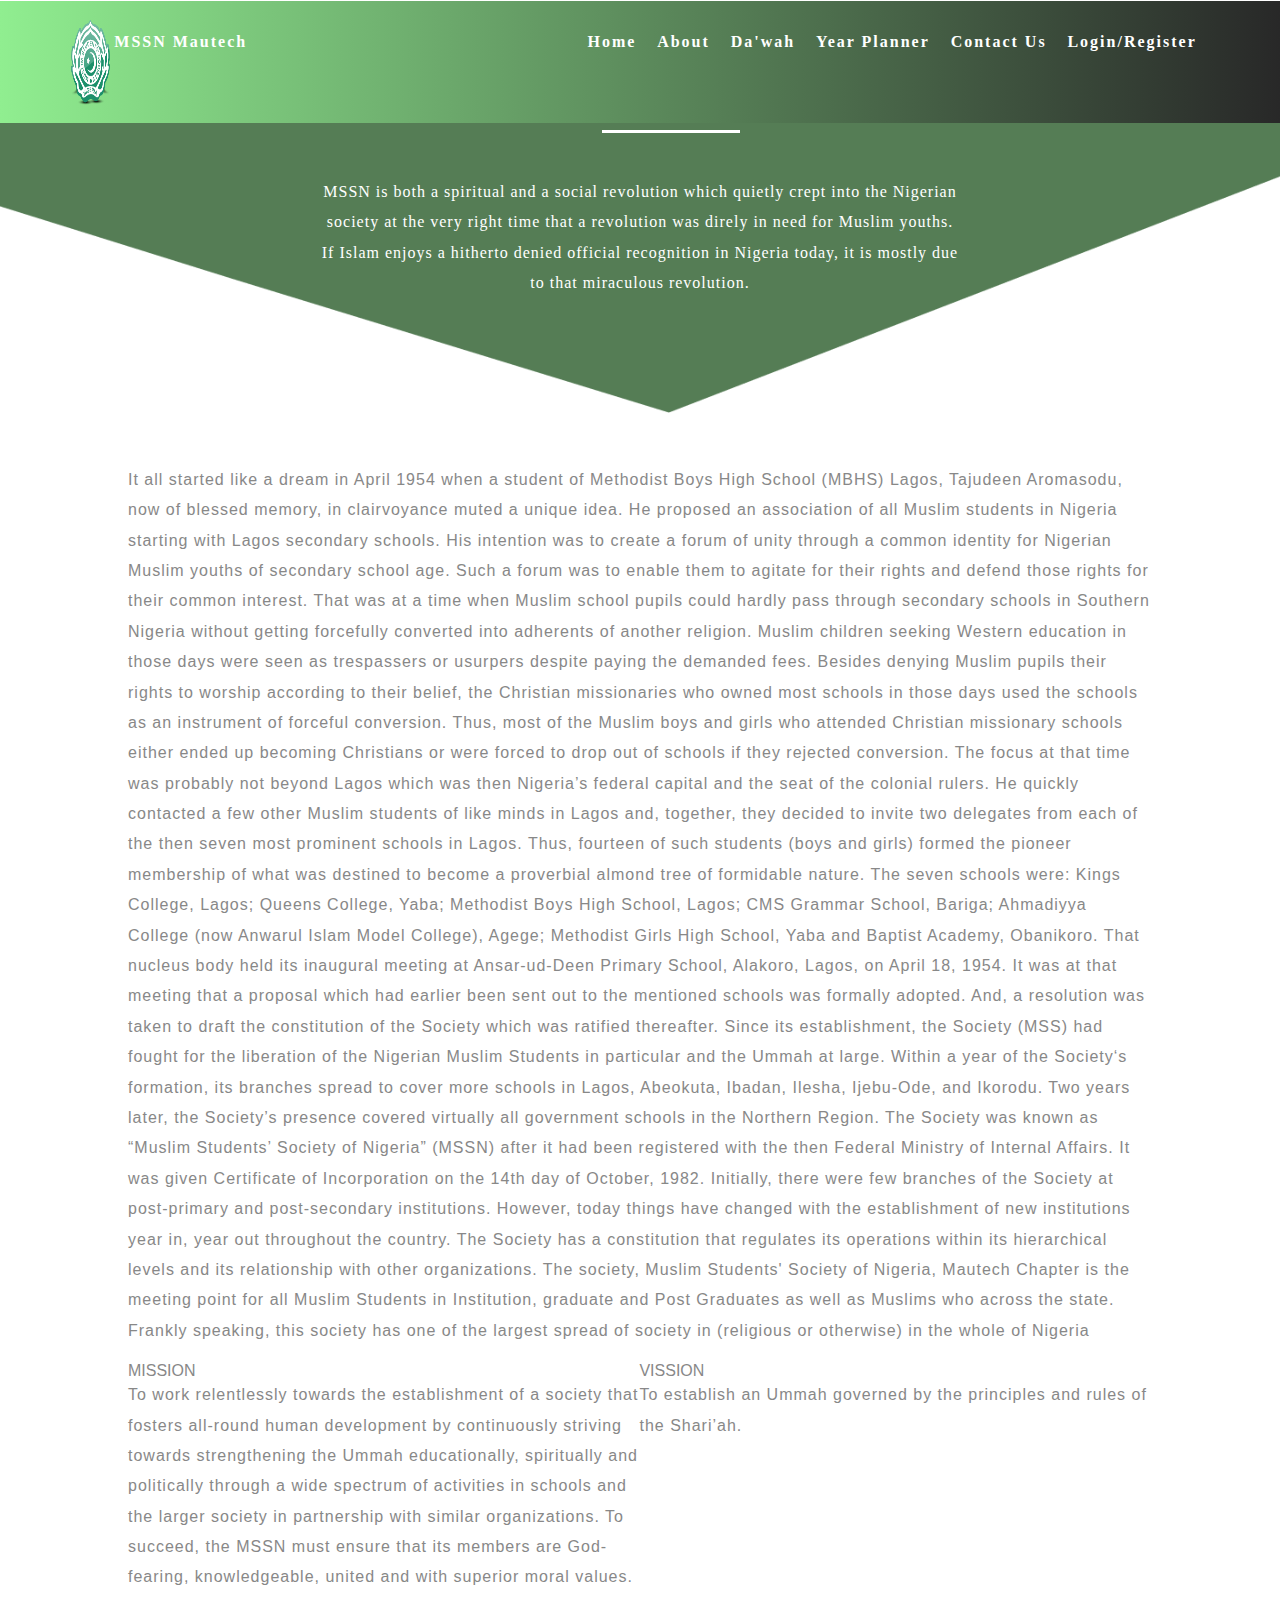
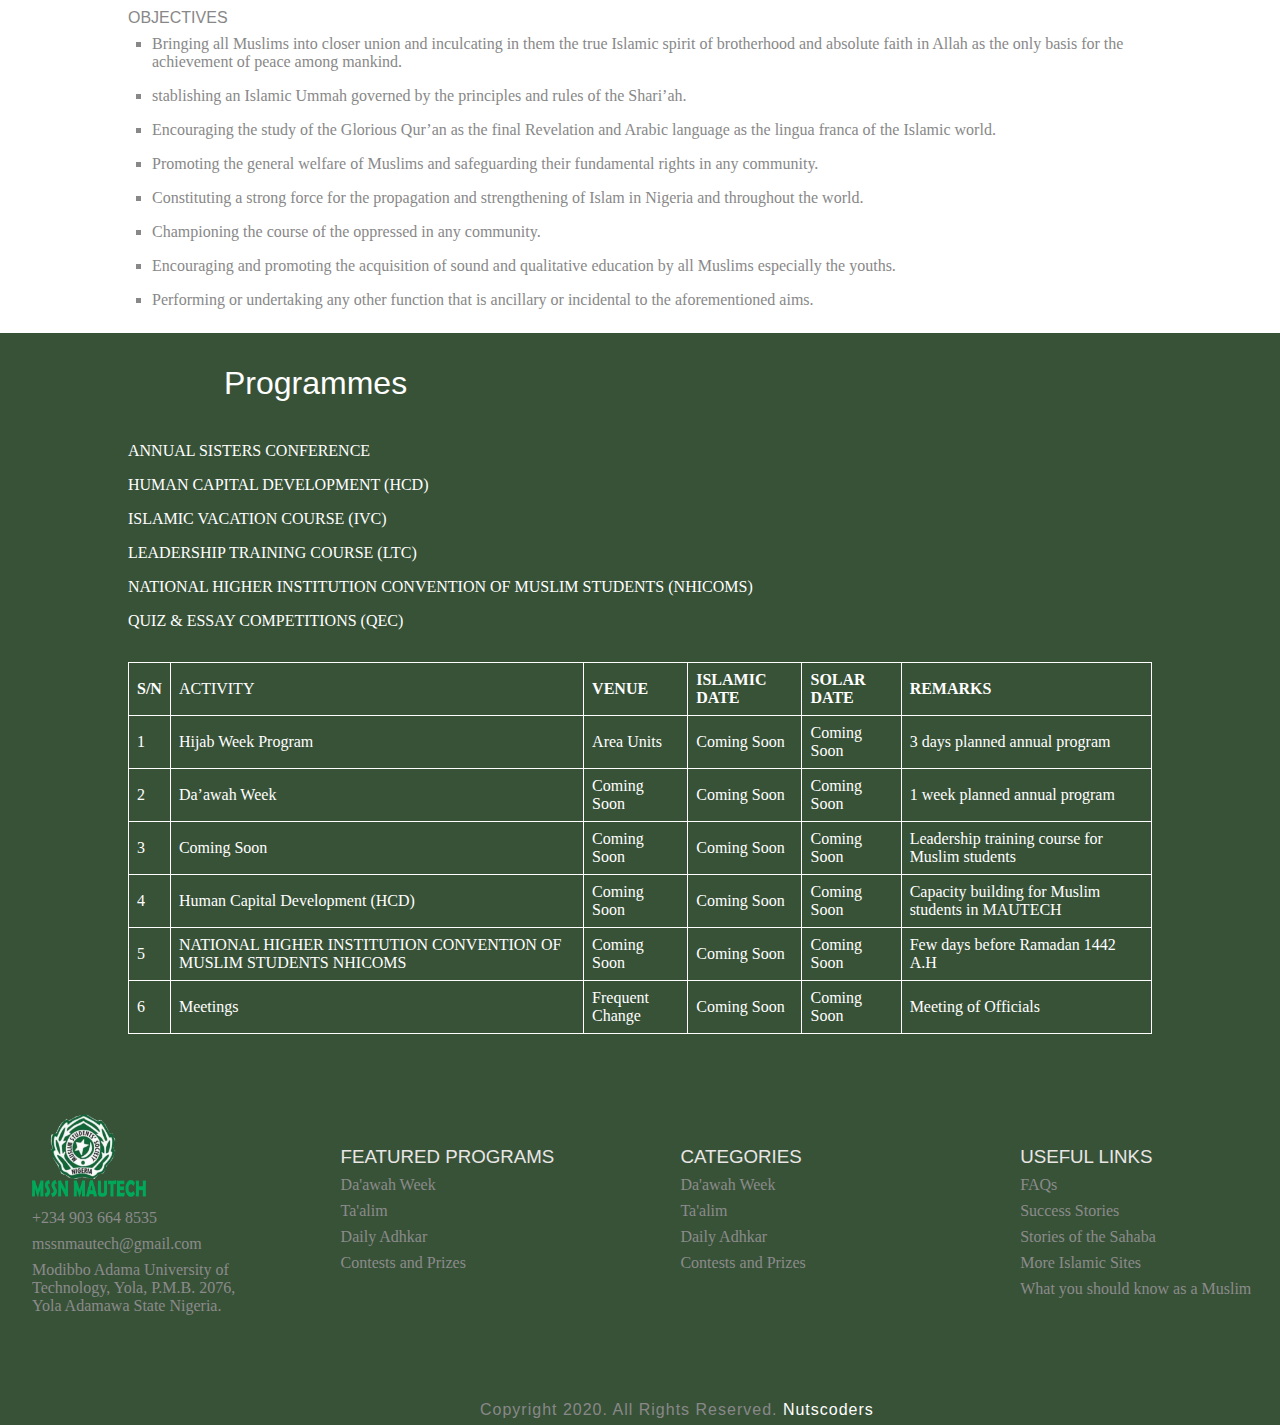
==== about.html @ 8be93be7 "about" ====
<!DOCTYPE html>
<html lang="en">
<head>
  <meta charset="UTF-8">
  <meta name="viewport" content="width=device-width, initial-scale=1.0">
  <title>about</title>
  <link rel="stylesheet" href="./assets/styles/stylesheet.css">
  <link rel="stylesheet" href="./assets//styles/stylesheet3.css">
</head>
<body>
  <header class="mynavv">
    <nav id="header-nav" class="navv">
            <div id="logo-img" class="logo">
                <img class="mss" src="images/mainlogo.png">
                <a href="index.html" class="mssn-logo"><h class="h1">MSSN Mautech</h1></a>
            </div>
          <div class="nav2 ">
            <div class="line one"></div>
            <div class="line two"></div>
            <div class="line three"></div>
         </div>
   
           <ul id="" class="menu">
            <li class="item">
              <a href="index.html"> Home</a>
            </li class="item">
            <li class="item">
              <a href="index.html">About</a>
            </li class="item">
            <li class="item">
              <a href="index.html">Da'wah</a>
            </li class="item">
            <li class="item">
                <a href="#">Year Planner</a>
            </li>
            <li class="item">
                <a href="index.html"> Contact Us</a>
            </li class="item">
            <li class="item">
                <a href="signup.html">Login/Register</a>
            </li>
          </ul><!-- #nav-list -->
    </nav><!-- #header-nav -->
  </header>
  <div class="container">
    <div class="">
      <img class="about" src="./images/1.png" />
    </div>
  </div>
  <div class="about-page">
    <h4>About MSSN</h4>
    <div></div>
  </div>
  <div class="details">
    <p>MSSN is both a spiritual and a social revolution which quietly crept into the Nigerian society at the very right time that a revolution was direly in need for Muslim youths. If Islam enjoys a hitherto denied official recognition in Nigeria today, it is mostly due to that miraculous revolution.</p>
  </div>
  <div class="info">
    <p>It all started like a dream in April 1954 when a student of Methodist Boys High School (MBHS) Lagos, Tajudeen Aromasodu, now of blessed memory, in clairvoyance muted a unique idea. He proposed an association of all Muslim students in Nigeria starting with Lagos secondary schools. His intention was to create a forum of unity through a common identity for Nigerian Muslim youths of secondary school age. Such a forum was to enable them to agitate for their rights and defend those rights for their common interest. That was at a time when Muslim school pupils could hardly pass through secondary schools in Southern Nigeria without getting forcefully converted into adherents of another religion.

      Muslim children seeking Western education in those days were seen as trespassers or usurpers despite paying the demanded fees. Besides denying Muslim pupils their rights to worship according to their belief, the Christian missionaries who owned most schools in those days used the schools as an instrument of forceful conversion. Thus, most of the Muslim boys and girls who attended Christian missionary schools either ended up becoming Christians or were forced to drop out of schools if they rejected conversion.
      
      The focus at that time was probably not beyond Lagos which was then Nigeria’s federal capital and the seat of the colonial rulers. He quickly contacted a few other Muslim students of like minds in Lagos and, together, they decided to invite two delegates from each of the then seven most prominent schools in Lagos. Thus, fourteen of such students (boys and girls) formed the pioneer membership of what was destined to become a proverbial almond tree of formidable nature. The seven schools were: Kings College, Lagos; Queens College, Yaba; Methodist Boys High School, Lagos; CMS Grammar School, Bariga; Ahmadiyya College (now Anwarul Islam Model College), Agege; Methodist Girls High School, Yaba and Baptist Academy, Obanikoro.
      
      That nucleus body held its inaugural meeting at Ansar-ud-Deen Primary School, Alakoro, Lagos, on April 18, 1954. It was at that meeting that a proposal which had earlier been sent out to the mentioned schools was formally adopted. And, a resolution was taken to draft the constitution of the Society which was ratified thereafter. Since its establishment, the Society (MSS) had fought for the liberation of the Nigerian Muslim Students in particular and the Ummah at large. Within a year of the Society‘s formation, its branches spread to cover more schools in Lagos, Abeokuta, Ibadan, Ilesha, Ijebu-Ode, and Ikorodu. Two years later, the Society’s presence covered virtually all government schools in the Northern Region.
      
      The Society was known as “Muslim Students’ Society of Nigeria” (MSSN) after it had been registered with the then Federal Ministry of Internal Affairs. It was given Certificate of Incorporation on the 14th day of October, 1982. Initially, there were few branches of the Society at post-primary and post-secondary institutions. However, today things have changed with the establishment of new institutions year in, year out throughout the country.
      
      The Society has a constitution that regulates its operations within its hierarchical levels and its relationship with other organizations.
      The society, Muslim Students' Society of Nigeria, Mautech Chapter is the meeting point for all Muslim Students in Institution, graduate and Post Graduates as well as Muslims who across the state. Frankly speaking, this society has one of the largest spread of society in (religious or otherwise) in the whole of Nigeria</p>
  </div>
  <section class="aim">
      <div class="mission">
        <h4>MISSION</h4>
        <p>To work relentlessly towards the establishment of a society that fosters all-round human development by continuously striving towards strengthening the Ummah educationally, spiritually and politically through a wide spectrum of activities in schools and the larger society in partnership with similar organizations. To succeed, the MSSN must ensure that its members are God-fearing, knowledgeable, united and with superior moral values.</p>
      </div>
      <div class="vission">
        <h4>VISSION</h4>
        <p>To establish an Ummah governed by the principles and rules of the Shari’ah.</p>
      </div>
  </section>
  <section class="objectives">
    <div>
      <h4>OBJECTIVES</h4>
      <ul class="list">
        <li>Bringing all Muslims into closer union and inculcating in them the true Islamic spirit of brotherhood and absolute faith in Allah as the only basis for the achievement of peace among mankind.</li>
        <li>stablishing an Islamic Ummah governed by the principles and rules of the Shari’ah.</li>
        <li>Encouraging the study of the Glorious Qur’an as the final Revelation and Arabic language as the lingua franca of the Islamic world.</li>
        <li>Promoting the general welfare of Muslims and safeguarding their fundamental rights in any community.</li>
        <li>Constituting a strong force for the propagation and strengthening of Islam in Nigeria and throughout the world.</li>
        <li>Championing the course of the oppressed in any community.</li>
        <li>Encouraging and promoting the acquisition of sound and qualitative education by all Muslims especially the youths.</li>
        <li>Performing or undertaking any other function that is ancillary or incidental to the aforementioned aims.</li>
      </ul>
    </div>
  </section>
  <section class="programs">
    <h4>Programmes</h4>
    <div class="programs-container">
      <div class="data">
        ANNUAL SISTERS CONFERENCE
      </div>
      <div class="data">
        HUMAN CAPITAL DEVELOPMENT (HCD)
      </div>
      <div class="data">
        ISLAMIC VACATION COURSE (IVC)
      </div>
      <div class="data">
        LEADERSHIP TRAINING COURSE (LTC)
      </div>
      <div class="data">
        NATIONAL HIGHER INSTITUTION CONVENTION OF MUSLIM STUDENTS (NHICOMS)
      </div>
      <div class="data">
        QUIZ & ESSAY COMPETITIONS (QEC)
      </div>
    </div>
  </section>
  <section class="table programs">
    <div>
    <table>
      <tr>
        <th>S/N</th>
        <td>ACTIVITY</td>
        <th>VENUE</th>
        <th>ISLAMIC DATE</th>
        <th> SOLAR DATE</th>
        <th>REMARKS</th>
      </tr>
      <tr>
        <td>1</td>
        <td>Hijab Week Program </td>
        <td>Area Units</td>
        <td>Coming Soon</td>
        <td>Coming Soon</td>
        <td>3 days planned annual program </td>
      </tr>
      <tr>
        <td>2</td>
        <td>Da’awah Week</td>
        <td>Coming Soon</td>
        <td>Coming Soon</td>
        <td>Coming Soon</td>
        <td>1 week planned annual program </td>
      </tr>
      <tr>
        <td>3</td>
        <td>Coming Soon</td>
        <td>Coming Soon</td>
        <td>Coming Soon</td>
        <td>Coming Soon</td>
        <td>Leadership training course for Muslim students</td>
      </tr>
      <tr>
        <td>4</td>
        <td>Human Capital Development (HCD)</td>
        <td>Coming Soon</td>
        <td>Coming Soon</td>
        <td>Coming Soon</td>
        <td>Capacity building for Muslim students in MAUTECH</td>
      </tr>
      <tr>
        <td>5</td>
        <td>NATIONAL HIGHER INSTITUTION CONVENTION OF MUSLIM STUDENTS NHICOMS</td>
        <td>Coming Soon</td>
        <td>Coming Soon</td>
        <td>Coming Soon</td>
        <td>Few days before Ramadan 1442 A.H</td>
      </tr>
      <tr>
        <td>6</td>
        <td>Meetings</td>
        <td>Frequent Change </td>
        <td>Coming Soon</td>
        <td>Coming Soon</td>
        <td>Meeting of Officials</td>
      </tr>
    </table>
  </div>
  </section>
        <!--footer -->
        <footer class="" id="contact">
          <div class="container-4">
             <div class="row1">
                   <a href="index.html"><img class="mssn" src="images/mssn mautech.png" alt= "mssn_logo" /></a>
                      <ul>
                         <li><a href="tel:09036648535" >+234 903 664 8535</a></li>
                         <li><a href="#" >mssnmautech@gmail.com</a></li>
                         <li><a href="#" >Modibbo Adama University of Technology, Yola,
                          P.M.B. 2076, Yola Adamawa State Nigeria.</a></li>
                      </ul>
             </div>
             <div class="row">
                      <h3>FEATURED PROGRAMS</h3>
                      <ul>
                         <li><a href="#" >Da'awah Week</a></li>
                         <li><a href="#" >Ta'alim</a></li>
                         <li><a href="#" >Daily Adhkar</a></li>
                         <li><a href="#" >Contests and Prizes</a></li>
                      </ul>
                </div> 
              <div class="row">
                      <h3>CATEGORIES</h3>
                     <ul>
                      <li><a href="#" >Da'awah Week</a></li>
                      <li><a href="#" >Ta'alim</a></li>
                      <li><a href="#" >Daily Adhkar</a></li>
                      <li><a href="#" >Contests and Prizes</a></li>
                     </ul>
                </div>
              <div class="row">
                      <h3>USEFUL LINKS</h3>               
                     <ul>
                        <li><a href="#" >FAQs</a></li>
                        <li><a href="#" >Success Stories</a></li>
                        <li><a href="#" >Stories of the Sahaba</a></li>
                        <li><a href="#" >More Islamic Sites</a></li>
                        <li><a href="#" >What you should know as a Muslim</a></li>
                     </ul>
              </div>
           </div>
       </footer>
       <div color="copy">
       <div class="copy-right">
        <p class="para">Copyright 2020. All Rights Reserved.<a href="https://html.design/"> Nutscoders</a></p>
      </div>
      </div>
  <script src="./assets/scripts/script.js"></script>
</body>
</html>
---- assets/styles/stylesheet.css ----
* {
  margin: 0;
  padding: 0;
  text-decoration: none;
  list-style: none;

}
html {
  scroll-behavior: smooth;
}

a:hover{
  color: lightgreen;
}

body {
    padding: 0;
    margin: 0;
    /* background: #FFF;  */
    font-family:'poppins' 'Open Sans', sans-serif;
}
body a {
    transition: 0.5s all;
    -webkit-transition: 0.5s all;
    -moz-transition: 0.5s all;
    -o-transition: 0.5s all;
    -ms-transition: 0.5s all;
    text-decoration: none;
   
}

body a:hover {
    text-decoration: none;
    transition: 0.5s all;
    -webkit-transition: 0.5s all;
    -moz-transition: 0.5s all;
    -o-transition: 0.5s all;
    -ms-transition: 0.5s all;
}

body a:focus,
a:hover {
    text-decoration: none;
}


h1,
h2,
h3,
h4,
h5,
h6 {
    margin: 0;
    padding: 0;
   font-family: 'ubuntu','Open Sans', sans-serif;
   color: white;
   font-weight: 300;
}

p {
    margin: 0;
    padding: 0;
    font-size: 16px;
    letter-spacing: 1px;
    line-height: 1.9;
    color: #888;
	font-weight: 300;
    font-family: 'Open Sans', sans-serif;
}

ul,
ol {
    margin: 0;
    padding: 0;
}


a:focus,
a:hover {
    text-decoration: none;
    outline: none
}

/* //Reset Code */
/*-- header --*/

/* CSS Document */

header {
    position: fixed;
    z-index: 9;
    width: 100%;
    font-family: 'lato';
}



/* Giving a background-color to the nav container. */
.navv{
    display: flex;
    flex-direction: row;
    justify-content: space-around;
    height: 10vh;
    width: 100%;
    
}
nav {
    margin: 0;
    padding: 0;
}
header {
    position: fixed;
    z-index: 9;
    width: 100%;
    background:linear-gradient(to right,lightgreen,#282828) ;
    padding: 1em 0;

}
.logo {
  display: flex;
}


.mss {
  width: 20%;
  
}
.mssn-logo{
  margin-top:1em ;
}

.logo{
    letter-spacing: .1em;
    font-weight:200 ;
    font-size: 3em;  
} 
.menu{
    letter-spacing: .05em;
}
.nav2 div{
    display: none;
    width: 20px;
    transition: all 0.4 ease;

}
.menu li,
.nav2 {
    cursor: pointer;
    padding-top: 1em; ;
    margin-right:1em ;
}
.line,
.line,
.line {
   background-color:white;
   height: 2px;
   margin-top: 5px; 
} 

#logo a span {
    color: #fff;
}
nav.mnu {
    width: 90%;
    text-align: center;
}

nav:after {
    clear: both;
}

nav ul {
    padding: 0;
    margin: 0;
    list-style: none;
    position: relative;
}

/* Positioning the navigation items inline */

nav ul li {
    margin: 0px;
    display: inline-block;
}

/* Styling the links */

nav a {
       padding: 0;
    color: #fff;
    font-size: 16px;
    letter-spacing: 2px;
    font-weight: 600;
}


nav ul li ul li:hover {
    background: #f8f9fa;
}

/* Background color change on Hover */

nav a:hover {
    color:lightgreen;
}

.menu li.active a {
    color:lightgreen;
}

/* Hide Dropdowns by Default
 * and giving it a position of absolute */

nav ul ul {
    display: none;
    position: absolute;
    /* has to be the same number as the "line-height" of "nav a" */
    top: 10px;
    background: #fff;
    padding: 10px;
}

/* Display Dropdowns on Hover */

nav ul li:hover > ul {
    display: inherit;
}

/* Fisrt Tier Dropdown */

nav ul ul li {
    width: 170px;
    float: none;
    display: list-item;
    position: relative;
}

nav ul ul li a {
    color: #333;
    padding: 5px 10px;
    display: block;
}

/* Second, Third and more Tiers	
 * We move the 2nd and 3rd etc tier dropdowns to the left
 * by the amount of the width of the first tier.
*/

nav ul ul ul li {
    position: relative;
    top: -60px;
    /* has to be the same number as the "width" of "nav ul ul li" */
    left: 170px;
}


/* Change ' +' in order to change the Dropdown symbol */

li > a:only-child:after {
    content: '';
}
.map {
    display: flex;
    margin: 0 auto;
}
.green{
  color: rgb(72, 146, 72);
}


.container-1{
  width: 100%;
  position:relative;
  
}

.mosque{
  width: 100%;
  filter: brightness(50%)
}
.text{
  position:absolute;
  top: 100vh;
  display: flex;
  flex-direction: column;
  margin: 0 auto ;
}
.welcome{
  font-weight: bold;
  font-size: 3em;
  align-self: center;
  margin-bottom: .5em;
}
.detail{
  font-style: 2em;
  line-height: normal;
  width: 90%;
  align-self: center;
  color: white;
  text-align: center;

}
.readMore{
  align-self: center;
  color: white;
  background-color:rgb(72, 146, 72);
  font-size: 1.5em;
  padding:.8em .7em;
  border-radius:.4em;
}
.container-2{
  display:flex;
  flex-direction: column;
  justify-content: space-between;
  text-align: center;
}
.feature{
  margin:1em 0  ;
  align-self: center;
}
.program{
  margin:1.6em 0  ;
  align-self: center;
  width: 90%;
  justify-content: space-around;
  line-height: 25px;
}
.content{
  margin: 1em 0;
  display: flex;
  margin:0 auto;
  width: 80%;
  justify-content: space-between;
}

.button{
  margin-top:3em;
  align-self: center;
} 
.readMore2{
  color: white;
  background-color:rgb(72, 146, 72);
  font-size: 1.5em;
  padding:.9em  .8em;
  border-radius:.4em;
}
.prayer{
  background-color: rgb(72, 146, 72);
  margin-top: 3em;
}
.feature2{
 text-align: center;
 font-size: 2.5em;
 font-weight: bold;
 padding: 1em 0;
}
.container-3{
  display: flex;
  justify-content: space-around;
  padding-bottom: 1em;
}
.col>h3 {
  font-weight: bold;
}
.col >ul>li {
  margin-top: .5em;
  color: white;
}
footer{
  background-color:rgb(56, 82, 56) ;
}
.container-4{
  display: flex;
  width: 100%;
  color: white;
  padding:5em 0;
}
.container-4 h3{
  color: #e9e6e6;
}
.container-4 ul li a{
  color: #8b8b8b;
}
.container-4 ul li{
  margin-top: .5em;
}
.container-4 a:hover{
  color: lightgreen;
}
.row1 {
  width: 22%;
  margin-left: 2em;
}
.row{
  margin-top: 2em;
  width: 25%;
  margin-left: 5em;
}
.mssn{
  width: 50%;
}
.copy{
  background:rgb(56, 82, 56) ;
}
.copy-right a:hover{
  color: lightgreen;
}
.copy-right{
  display: flex;
  margin: 0 auto;
  background:rgb(56, 82, 56) ;
}
.para{
  font-size: 1em;
  margin-left:30em ;
}
.para a{
  color: white;
  font-size: bold;
}


/* Media Queries
--------------------------------------------- */

@media all and (max-width: 330px) {

    nav ul li {
        display: block;
        width: 100%;
      
    }

}


/* //contact */
/* responsive */
@media (max-width:700px){
    body {
        overflow-x:hidden ;
    }
    .navv{
        display: flex;
        justify-content: space-between;
        height:4.5vh ;
        /* position:absolute; */
    }
    .h1{
      margin-left: .5em;
    }
    .mss{
      display: none;
    }
    .mssn{
      width: 25%;
    }
    .menu{
        position: absolute;
        right: 0vh;
        height: 92vh;
        top: 8.43vh;
        background:linear-gradient(to top,lightgreen,#282828) ;
        display: flex;
        flex-direction: column;
        align-items:center;
        width: 50%;
        transform: translateX(100%);
        transition:transform 0.5s ease-in  ;
    }
    .item{
      margin-bottom: 1.5em;
    }
    .menu li{
         opacity: 0;
    
    } 
    .nav{
        height: 6vh;
    }
    .nav2{
      padding-top: .5em;
    }
    .nav2 div{
        display: block;
        /* width: 50%; */
    }
    .map{
        display: flex;
        flex-direction: column-reverse;
    }
    .mssn-logo{
      margin-top:.5em ;
    }
    .mosque{
      margin-top: 3.8em;
    }
    .text{
      top: 12vh;
    }
    .welcome{
      font-size: 16px;
 
      margin-bottom: .5em;
    }
    .detail{
      font-style: .7em;
    }
    .readMore, .readMore2{
      font-size: 10px;
      padding:1em;
      border-radius:.4em;
    }
    .content{
      flex-direction: column;
    }
    .button{
      margin-top: 1.5em;
    }
    .container-4{
      flex-direction: column;
      padding:2em 0
    }
    .row1{
      width: 80%;
      margin:0 auto;
      margin-bottom:1em;
    }
    .row{
      width: 80%;
      margin:0 auto;
      margin-bottom: 1em;
    }
    .para{
      font-size: .6em;
      margin-left: 4em;
    }

}
.nav-active{
    transform: translateX(0%); 
}

@keyframes navLinkfade{
    from{
        opacity: 0;
        transform: translateX(50px);
    }
    to{
    opacity: 1;
    transform: translateX(0px);
    }
}

.toggle .one{
    transform: rotate(-45deg) translate(-5px,6px );
}
.toggle .two{
    opacity: 0;
}
.toggle .three{
    transform: rotate(45deg) translate(-5px,  -6px );
}



@media(max-width: 1366px) {
	nav.mnu {
    width: 65%;
}
}


@media(max-width: 1080px) {
    .navbar-light .navbar-nav .nav-link {
        font-size: 15px;
    }

    nav.navbar.navbar-expand-lg {
        padding: 2px 0;
    }

    a.reqe-button {
        font-size: 14px;
    }

    .stats_info i {
        font-size: 38px;
    }

    .stats_info p {
        font-size: 40px;
    }

    .stats_info h4 {
        font-size: 15px;
    }

    .main-stats-inner-img,
    .main-stats-inner-img.two {
        min-height: 330px;
    }

    .stats_info {
        margin-top: 6em;
    }

    .contact-info h4 {
        font-size: 15px;
    }

    .map iframe {
        min-height: 330px;
    }
	nav.mnu {
    width: 100%;
}
}

@media(max-width: 1050px) {

}

@media(max-width: 1024px) {
   
}
.news {
    padding: 4em 0;
}

@media(max-width: 900px) {

}

@media(max-width: 800px) {

}

@media(max-width: 768px) {
   h1.heading {
    font-size: 2.7em;
}
.advantage_left p {
    font-size: 1em;
}

}
---- assets/styles/stylesheet3.css ----
h1,h2,h3,h4 {
  color: #888;
  font-weight: 500;
}
.container {
  overflow: hidden;
}
 .about {
  padding-top:3.3em ;
  width: 100%;
}
.body {
  color: black;
}
.about-page h4 {
  font-size: 1.5em;
  color:white;
}
.about-page div {
  margin-top:.3em ;
  background-color: white;
  height: .2em; 
}
.about-page {
  position:absolute;
  margin-top:-20em ;
  left: 47%;
}
.details {
  position:absolute;
  margin-top:-15em ; 
  display: flex;
  justify-content: center;
  width: 50%;
  left: 25%;
}
.details p {
  font-family: ubuntu;
  color: white;
  text-align: center;
}
.info {
  padding-top: 3em;
  display: flex;
  width: 80%;
  margin: 0 auto;
}
.aim {
  padding-top:1em ;
  display: flex;
  flex-direction: row;
  width: 80%;
  margin: 0 auto;
}
.mission {
  width: 60%;
}
.objectives {
  padding: 1em  0em;
  color: #888;
  display: flex;
  margin: 0 auto;
  width: 80%;
}
.list li{
  margin-left: 1.5em;
  padding: .5em  0em;
  list-style: square;
}
.programs {
  background-color:rgb(56, 82, 56);
}
.programs-container {
  color: white;
  width: 80%;
  display: flex;
  flex-direction: column;
  margin: 0 auto;
  padding-bottom:1.5em ;
}
.programs-container div {
  padding: .5em 0;
}
.programs h4 {
  font-size: 2em;
  margin-left: 7em;
  color: white;
  padding: 1em 0;
}
.table div{
  display: flex;
  width: 80%;
  margin: 0 auto;
}
table {
  border-collapse: collapse;
  width: 100%;
  color: white;
}

td, th {
  border: 1px solid white;
  text-align: left;
  padding: 8px;
}

@media (max-width:700px){
  body {
      overflow-x:hidden ;
  }
  .about-page {
    position:absolute;
    margin-top:-4em ;
    left: 38%;
    margin-bottom: 0;
  }
  .about {
    width: 100%;
    padding-top:3.3em ;
  }
  .about-page h4 {
    font-size: 1em;
    color:white;
  }
  .about-page div {
    margin-top:.0em ;
    background-color: white;
    height: .05em;
  }
  .details {
    position: relative;;
    margin-top:1em ; 
    display: flex;
    justify-content: center;
    width: 70%;
    left: 13%;
  }
  .details p {
    font-size: .2em;
    font-family: ubuntu;
    color: #333;
    text-align: start;
  }
  .info {
    padding-top: 0%;
    display: flex;
    margin: 0 auto;
    width: 75%;
  } 
  .info p {
    font-size:.2em ;
  }
  .aim{
    padding-top: 1em;
    flex-direction: column;
    width: 75%;
    margin: 0 auto;
  }
  .aim p {
    font-size: .2em;
  }
  .objectives {
    color: #888;
    display: flex;
    margin: 0 auto;
    width: 70%;
  }
  .list li{
    font-size: .2em;
    list-style: square;
  }
  .programs h4 {
    font-size: .7em;
    margin-left: 4em;
    color: white;
    padding: 1em 0;
  }
  .programs-container div {
    padding: 0 0;
    font-size: .5em;
  }
  .table {
    width: 100%;
    overflow: hidden;
  }
  .table div{
    font-size: .1em;
  }
  td, th {
    border: 1px solid white;
    text-align: left;
    padding: 5px;
  }
}
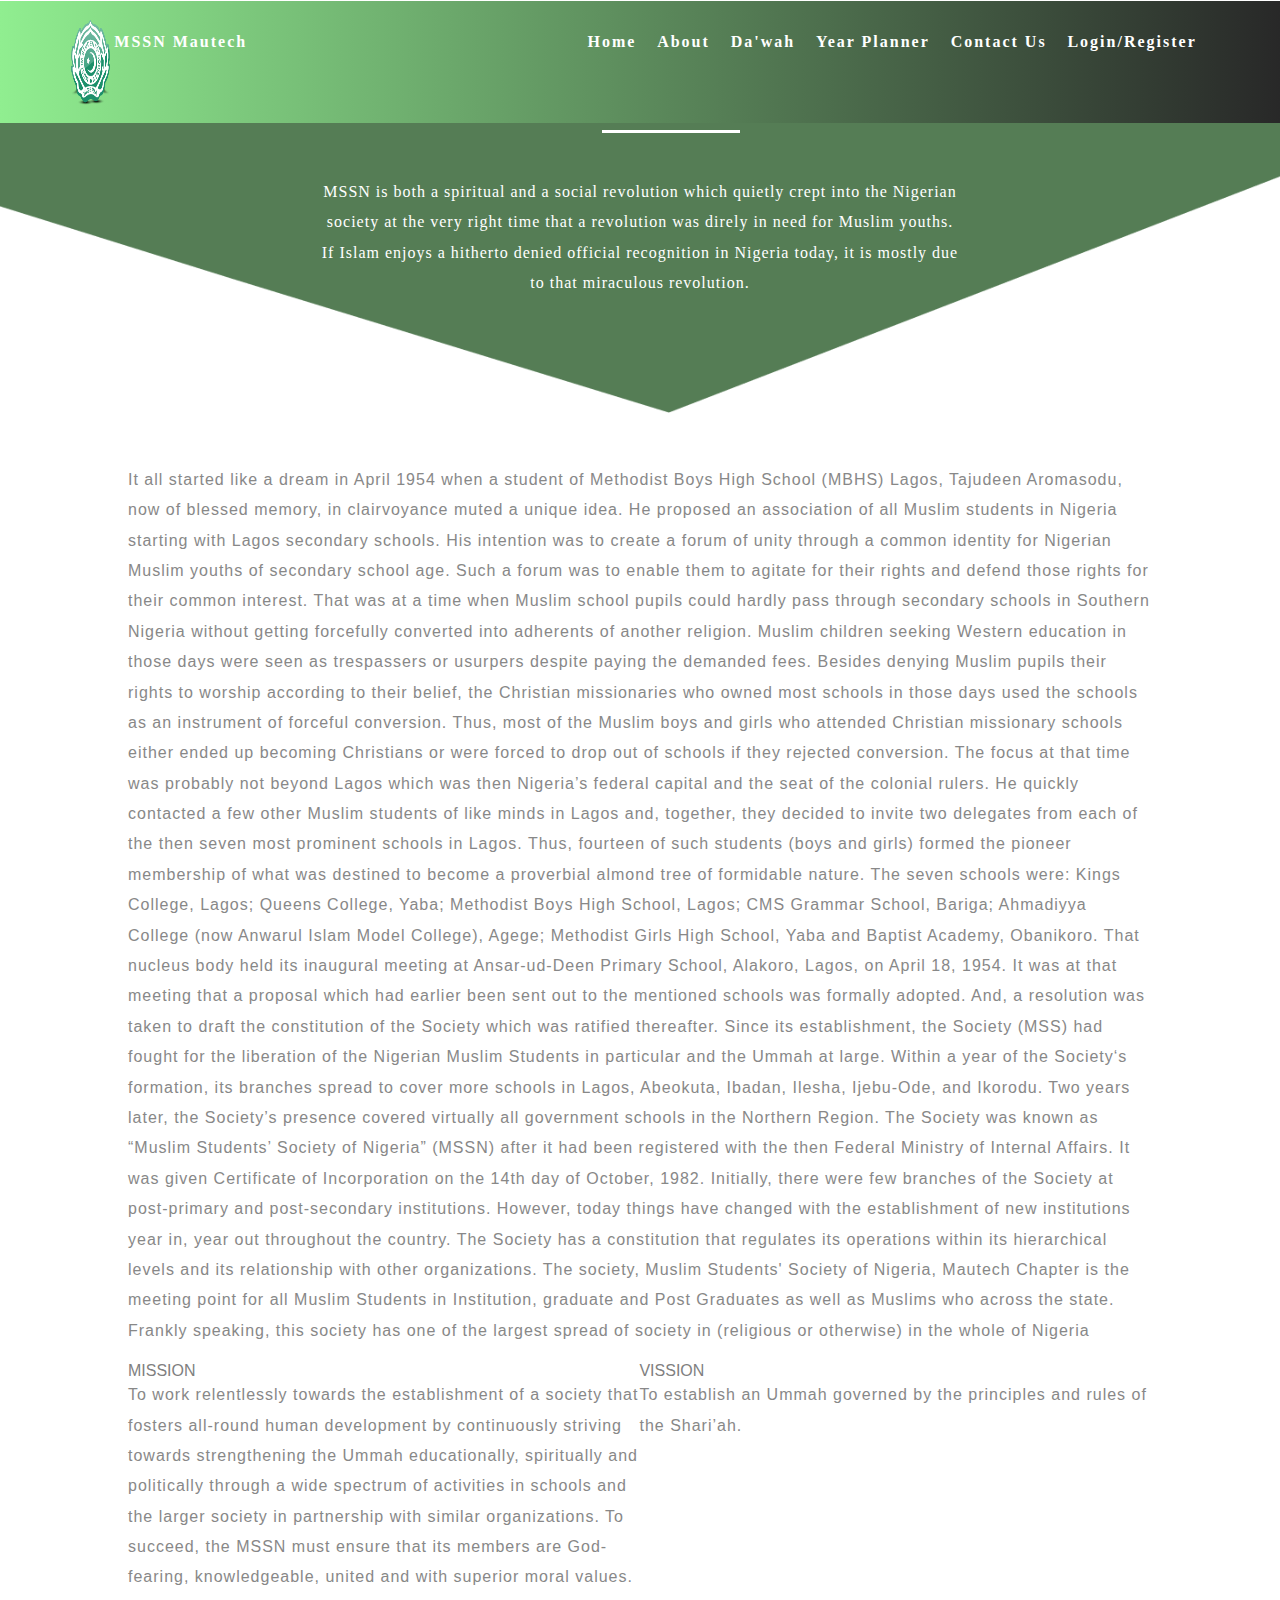
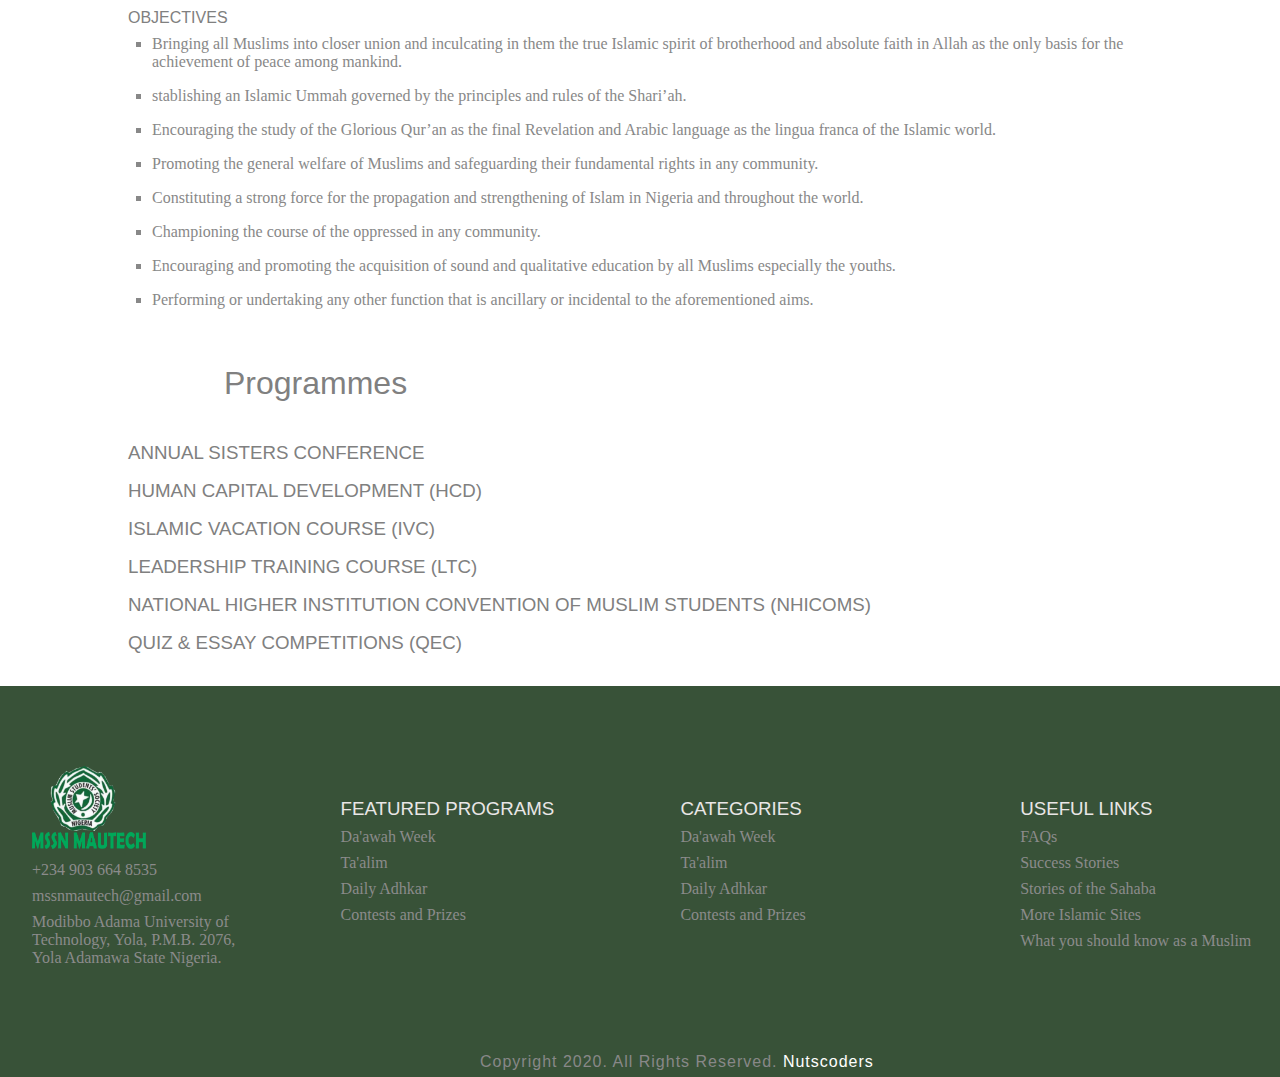
==== commit 60baabd2: "year planner" ====
--- a/about.html
+++ b/about.html
@@ -31,7 +31,7 @@
               <a href="index.html">Da'wah</a>
             </li class="item">
             <li class="item">
-                <a href="#">Year Planner</a>
+                <a href="yearPlanner.html">Year Planner</a>
             </li>
             <li class="item">
                 <a href="index.html"> Contact Us</a>
@@ -97,86 +97,25 @@
     <h4>Programmes</h4>
     <div class="programs-container">
       <div class="data">
-        ANNUAL SISTERS CONFERENCE
+       <h3>ANNUAL SISTERS CONFERENCE</h3>
       </div>
       <div class="data">
-        HUMAN CAPITAL DEVELOPMENT (HCD)
+       <h3>HUMAN CAPITAL DEVELOPMENT (HCD)</h3> 
       </div>
       <div class="data">
-        ISLAMIC VACATION COURSE (IVC)
+       <h3>ISLAMIC VACATION COURSE (IVC)</h3> 
       </div>
       <div class="data">
-        LEADERSHIP TRAINING COURSE (LTC)
+        <h3>LEADERSHIP TRAINING COURSE (LTC)</h3>
       </div>
       <div class="data">
-        NATIONAL HIGHER INSTITUTION CONVENTION OF MUSLIM STUDENTS (NHICOMS)
+        <h3>NATIONAL HIGHER INSTITUTION CONVENTION OF MUSLIM STUDENTS (NHICOMS)</h3>
       </div>
       <div class="data">
-        QUIZ & ESSAY COMPETITIONS (QEC)
+       <h3>QUIZ & ESSAY COMPETITIONS (QEC)</h3> 
       </div>
     </div>
   </section>
-  <section class="table programs">
-    <div>
-    <table>
-      <tr>
-        <th>S/N</th>
-        <td>ACTIVITY</td>
-        <th>VENUE</th>
-        <th>ISLAMIC DATE</th>
-        <th> SOLAR DATE</th>
-        <th>REMARKS</th>
-      </tr>
-      <tr>
-        <td>1</td>
-        <td>Hijab Week Program </td>
-        <td>Area Units</td>
-        <td>Coming Soon</td>
-        <td>Coming Soon</td>
-        <td>3 days planned annual program </td>
-      </tr>
-      <tr>
-        <td>2</td>
-        <td>Da’awah Week</td>
-        <td>Coming Soon</td>
-        <td>Coming Soon</td>
-        <td>Coming Soon</td>
-        <td>1 week planned annual program </td>
-      </tr>
-      <tr>
-        <td>3</td>
-        <td>Coming Soon</td>
-        <td>Coming Soon</td>
-        <td>Coming Soon</td>
-        <td>Coming Soon</td>
-        <td>Leadership training course for Muslim students</td>
-      </tr>
-      <tr>
-        <td>4</td>
-        <td>Human Capital Development (HCD)</td>
-        <td>Coming Soon</td>
-        <td>Coming Soon</td>
-        <td>Coming Soon</td>
-        <td>Capacity building for Muslim students in MAUTECH</td>
-      </tr>
-      <tr>
-        <td>5</td>
-        <td>NATIONAL HIGHER INSTITUTION CONVENTION OF MUSLIM STUDENTS NHICOMS</td>
-        <td>Coming Soon</td>
-        <td>Coming Soon</td>
-        <td>Coming Soon</td>
-        <td>Few days before Ramadan 1442 A.H</td>
-      </tr>
-      <tr>
-        <td>6</td>
-        <td>Meetings</td>
-        <td>Frequent Change </td>
-        <td>Coming Soon</td>
-        <td>Coming Soon</td>
-        <td>Meeting of Officials</td>
-      </tr>
-    </table>
-  </div>
   </section>
         <!--footer -->
         <footer class="" id="contact">
--- a/assets/styles/stylesheet.css
+++ b/assets/styles/stylesheet.css
@@ -64,7 +64,7 @@
     letter-spacing: 1px;
     line-height: 1.9;
     color: #888;
-	font-weight: 300;
+	  font-weight: 300;
     font-family: 'Open Sans', sans-serif;
 }
 
--- a/assets/styles/stylesheet3.css
+++ b/assets/styles/stylesheet3.css
@@ -1,6 +1,6 @@
 
 h1,h2,h3,h4 {
-  color: #888;
+  color: grey ;
   font-weight: 500;
 }
 .container {
@@ -11,7 +11,7 @@
   width: 100%;
 }
 .body {
-  color: black;
+  color:#333;
 }
 .about-page h4 {
   font-size: 1.5em;
@@ -68,11 +68,13 @@
   padding: .5em  0em;
   list-style: square;
 }
-.programs {
-  background-color:rgb(56, 82, 56);
-}
+
+.table{
+  padding-top:10em;
+  padding-bottom: 8gitem;
+}
+
 .programs-container {
-  color: white;
   width: 80%;
   display: flex;
   flex-direction: column;
@@ -85,7 +87,6 @@
 .programs h4 {
   font-size: 2em;
   margin-left: 7em;
-  color: white;
   padding: 1em 0;
 }
 .table div{
@@ -96,11 +97,14 @@
 table {
   border-collapse: collapse;
   width: 100%;
-  color: white;
+  color:#333;
+}
+.data {
+  color: #333;
 }
 
 td, th {
-  border: 1px solid white;
+  border: 1px solid#333;
   text-align: left;
   padding: 8px;
 }
@@ -173,11 +177,11 @@
   .programs h4 {
     font-size: .7em;
     margin-left: 4em;
-    color: white;
+    color:#333;
     padding: 1em 0;
   }
   .programs-container div {
-    padding: 0 0;
+    color: #333 !important; 
     font-size: .5em;
   }
   .table {
@@ -188,8 +192,13 @@
     font-size: .1em;
   }
   td, th {
-    border: 1px solid white;
+    border: 1px solid #333;
     text-align: left;
     padding: 5px;
   }
-}
+
+.table{
+  padding-top: 6em;
+  padding-bottom: 3em;
+}
+}
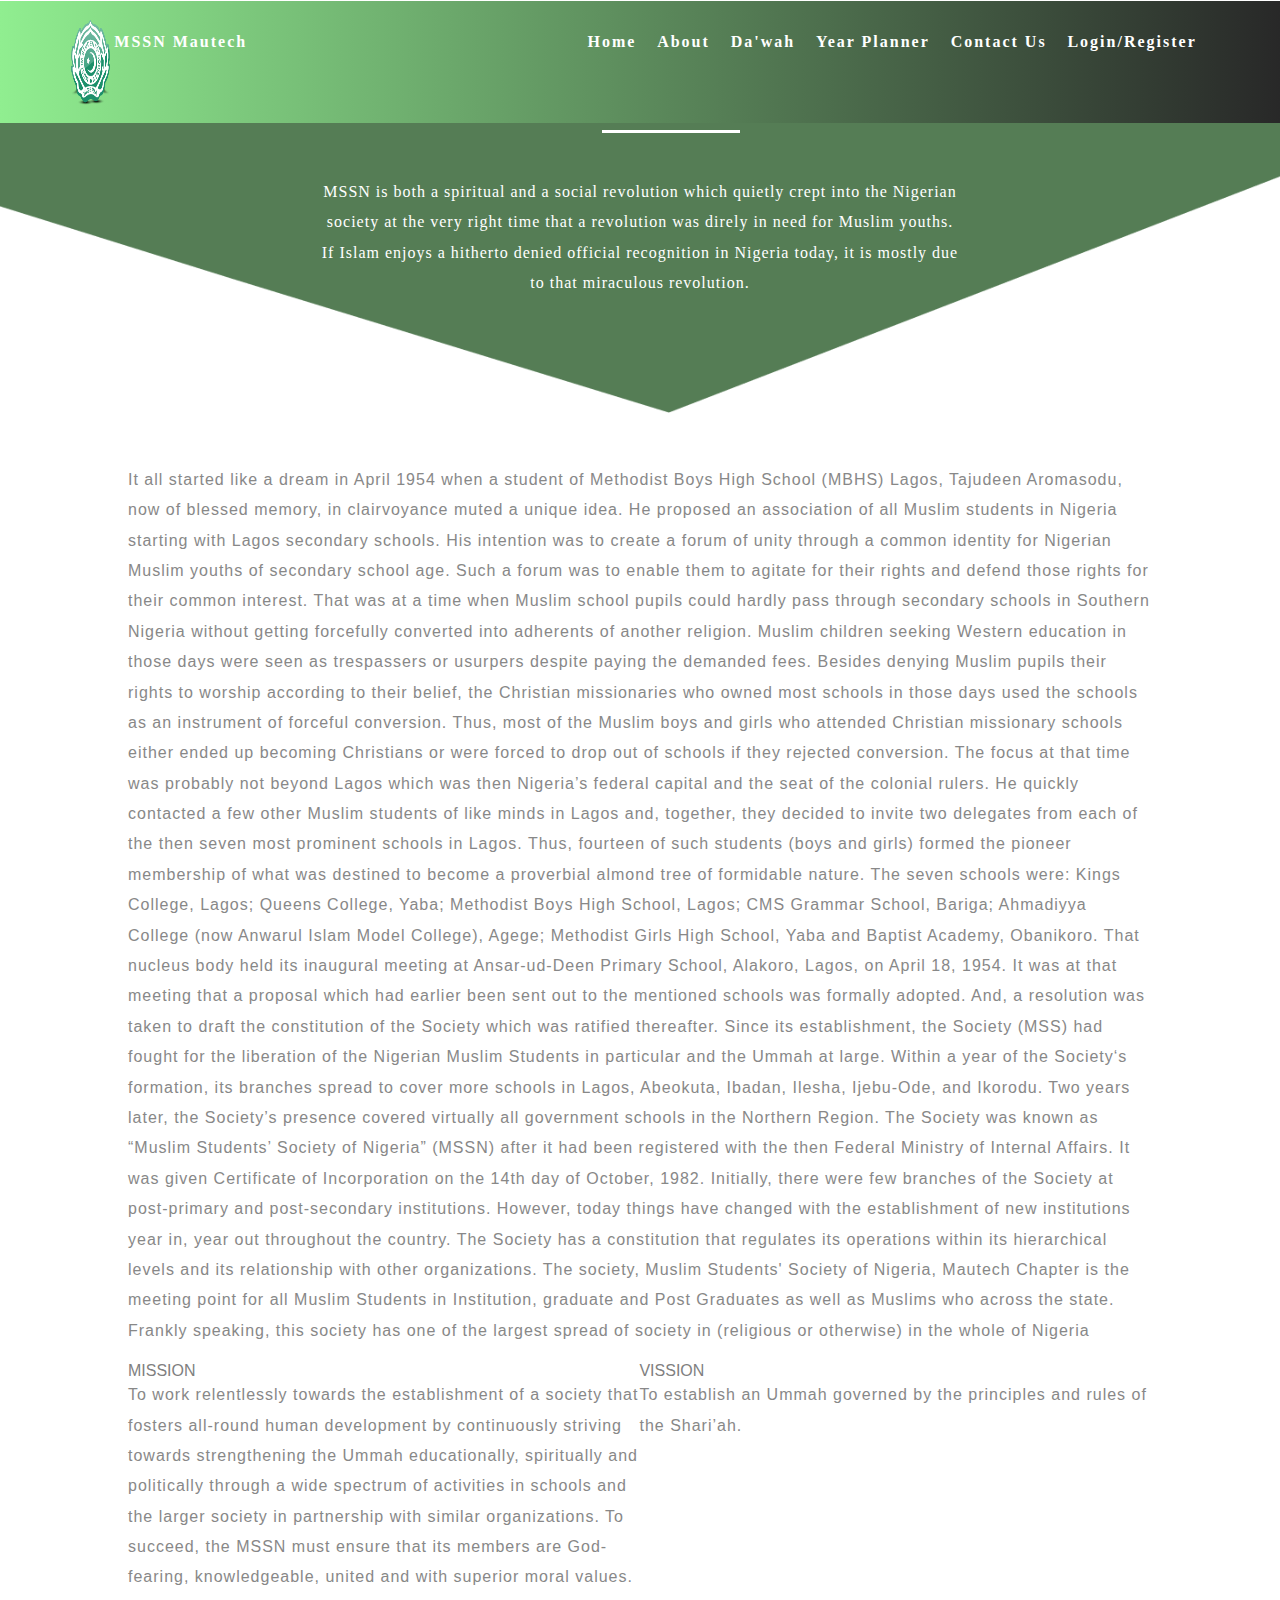
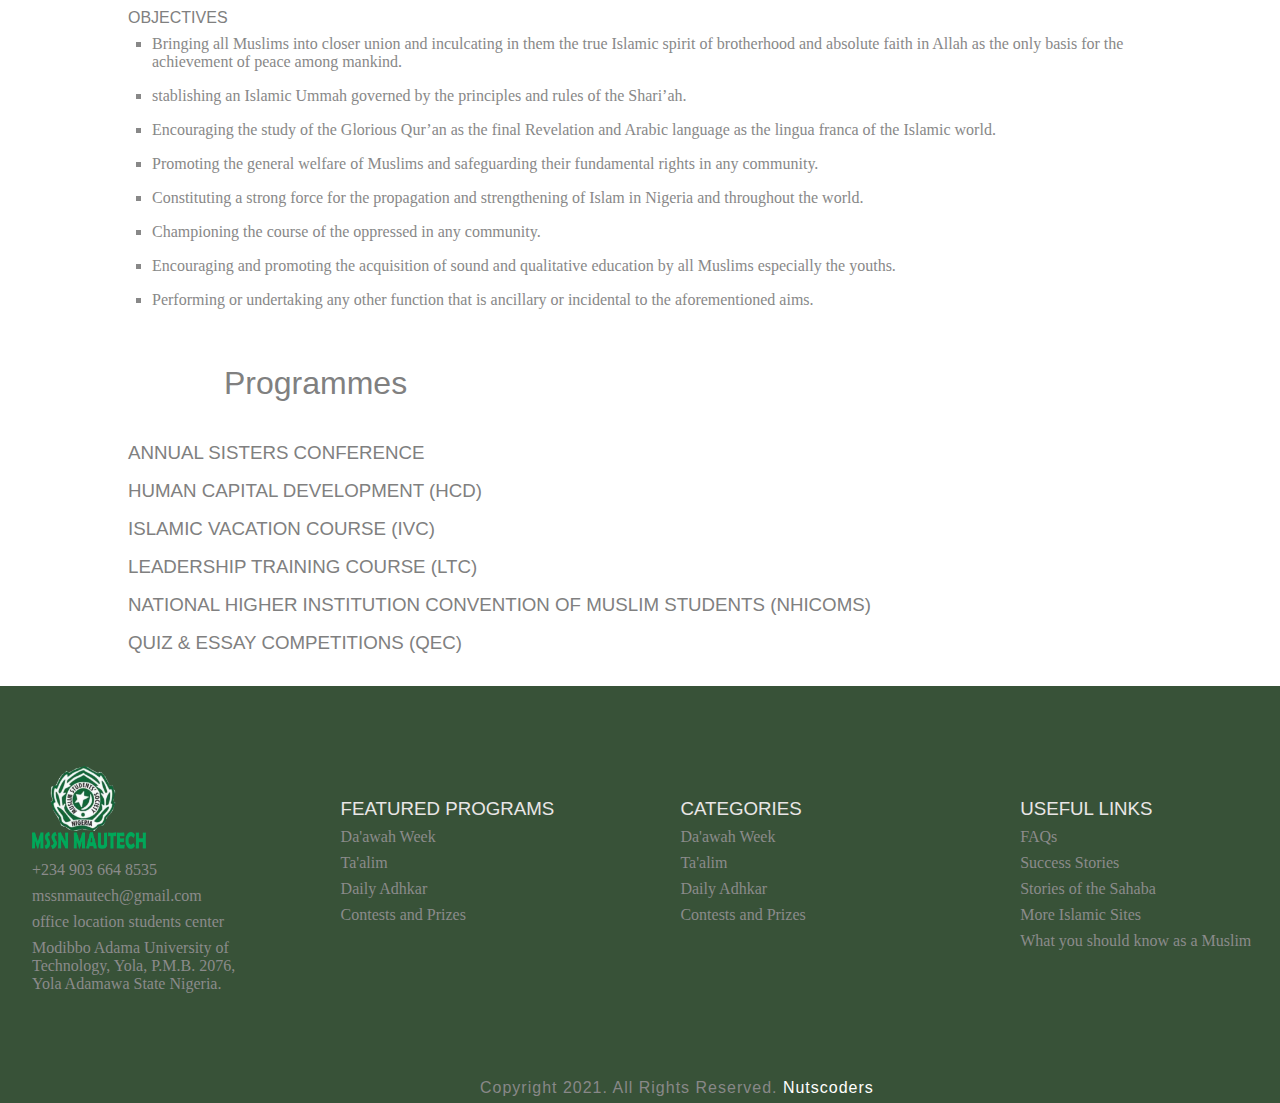
==== commit 2f2065c2: "location" ====
--- a/about.html
+++ b/about.html
@@ -125,6 +125,7 @@
                       <ul>
                          <li><a href="tel:09036648535" >+234 903 664 8535</a></li>
                          <li><a href="#" >mssnmautech@gmail.com</a></li>
+                         <li>office location students center</li>
                          <li><a href="#" >Modibbo Adama University of Technology, Yola,
                           P.M.B. 2076, Yola Adamawa State Nigeria.</a></li>
                       </ul>
@@ -161,7 +162,7 @@
        </footer>
        <div color="copy">
        <div class="copy-right">
-        <p class="para">Copyright 2020. All Rights Reserved.<a href="https://html.design/"> Nutscoders</a></p>
+        <p class="para">Copyright 2021. All Rights Reserved.<a href="https://html.design/"> Nutscoders</a></p>
       </div>
       </div>
   <script src="./assets/scripts/script.js"></script>
--- a/assets/styles/stylesheet.css
+++ b/assets/styles/stylesheet.css
@@ -379,6 +379,9 @@
   color: #e9e6e6;
 }
 .container-4 ul li a{
+  color: #8b8b8b;
+}
+.container-4 ul li {
   color: #8b8b8b;
 }
 .container-4 ul li{
--- a/assets/styles/stylesheet3.css
+++ b/assets/styles/stylesheet3.css
@@ -71,7 +71,7 @@
 
 .table{
   padding-top:10em;
-  padding-bottom: 8gitem;
+  padding-bottom: 8em;
 }
 
 .programs-container {
@@ -141,7 +141,7 @@
     left: 13%;
   }
   .details p {
-    font-size: .2em;
+    font-size: .5em;
     font-family: ubuntu;
     color: #333;
     text-align: start;
@@ -153,7 +153,7 @@
     width: 75%;
   } 
   .info p {
-    font-size:.2em ;
+    font-size:.5em ;
   }
   .aim{
     padding-top: 1em;
